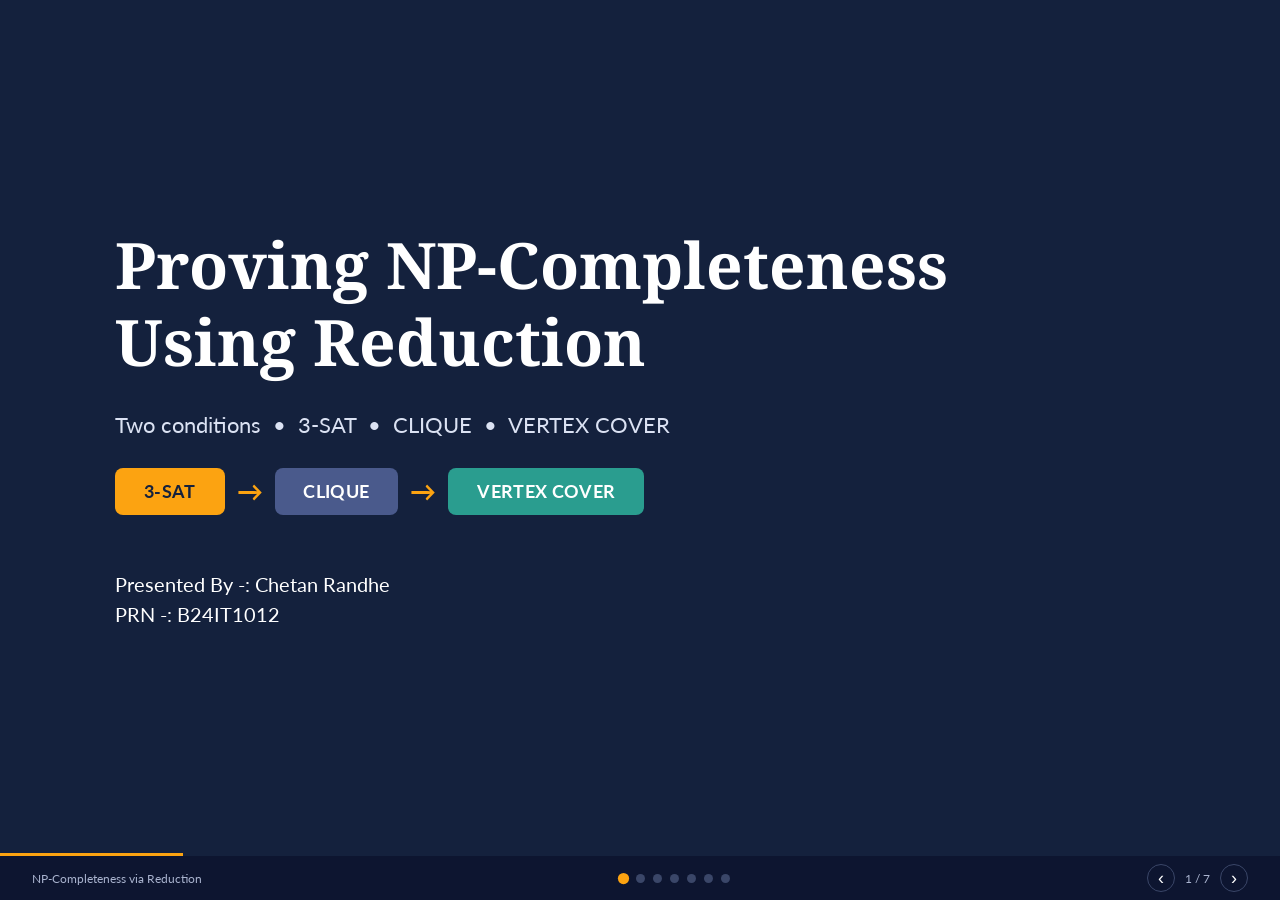
==== files (2)/index.html @ 15c0400c "msg" ====
<!DOCTYPE html>
<html lang="en">
<head>
  <meta charset="UTF-8">
  <meta name="viewport" content="width=device-width, initial-scale=1">
  <title>Proving NP-Completeness Using Reduction</title>
  <link rel="preconnect" href="https://fonts.googleapis.com">
  <link rel="preconnect" href="https://fonts.gstatic.com" crossorigin>
  <link href="https://fonts.googleapis.com/css2?family=Lato:wght@400;700&family=Noto+Serif:wght@700&display=swap" rel="stylesheet">
  <link rel="stylesheet" href="style.css">
</head>
<body>

<div id="deck">

  <!-- 1. Title -->
  <section class="slide dark title-slide active" data-title="Title">
    <h1 class="reveal">Proving NP-Completeness Using Reduction</h1>
    <p class="subtitle reveal">Two conditions &nbsp;•&nbsp; 3-SAT &nbsp;•&nbsp; CLIQUE &nbsp;•&nbsp; VERTEX COVER</p>
    <div class="chain reveal">
      <span class="node n-orange">3-SAT</span><span class="arrow">→</span>
      <span class="node n-slate">CLIQUE</span><span class="arrow">→</span>
      <span class="node n-teal">VERTEX COVER</span>
    </div>
    <p class="presenter reveal">Presented By -: Chetan Randhe<br>PRN -: B24IT1012</p>
  </section>

  <!-- 2. Basics -->
  <section class="slide" data-title="P, NP, NPC">
    <h2 class="reveal">The Basics: P, NP and NP-Complete</h2>
    <div class="cards three">
      <article class="card reveal">
        <span class="badge">P</span>
        <h3>P</h3>
        <p>Problems we can solve quickly (in polynomial time).</p>
        <em>Example: sorting a list</em>
      </article>
      <article class="card reveal">
        <span class="badge">NP</span>
        <h3>NP</h3>
        <p>Problems where a given answer can be checked quickly.</p>
        <em>Example: Sudoku, 3-SAT</em>
      </article>
      <article class="card card-dark reveal">
        <span class="badge badge-orange">NPC</span>
        <h3>NP-Complete</h3>
        <p>The hardest problems in NP. Solve one quickly and you can solve all of NP quickly.</p>
        <em class="orange">Example: CLIQUE</em>
      </article>
    </div>
    <div class="banner reveal"><strong>Every problem in P is also in NP.</strong> Whether P = NP is still an open question.</div>
  </section>

  <!-- 3. Two conditions -->
  <section class="slide" data-title="Two Conditions">
    <h2 class="reveal">Two Conditions for NP-Completeness</h2>
    <div class="equation reveal">
      <span class="pill p-navy">In NP</span><span class="op">+</span>
      <span class="pill p-navy">NP-Hard</span><span class="op">=</span>
      <span class="pill p-orange">NP-Complete</span>
    </div>
    <div class="cards two">
      <article class="card reveal">
        <div class="card-head"><span class="num">1</span><h3>Condition 1: It is in NP</h3></div>
        <p>A proposed answer (a certificate) can be checked in polynomial time.</p>
        <em>CLIQUE: check that the chosen vertices are all connected to each other.</em>
      </article>
      <article class="card reveal">
        <div class="card-head"><span class="num">2</span><h3>Condition 2: It is NP-Hard</h3></div>
        <p>Every problem in NP can be reduced to it in polynomial time.</p>
        <em>In practice: reduce one known NP-complete problem to it.</em>
      </article>
    </div>
  </section>

  <!-- 4. How to prove -->
  <section class="slide" data-title="How to Prove It">
    <h2 class="reveal">How to Prove It Using Reduction</h2>
    <div class="cards four">
      <article class="card reveal"><span class="num dark-num">1</span><h3>Show B is in NP</h3><p>Show a solution can be verified in polynomial time.</p></article>
      <article class="card reveal"><span class="num dark-num">2</span><h3>Pick a known problem A</h3><p>Choose a problem A already known to be NP-complete.</p></article>
      <article class="card reveal"><span class="num dark-num">3</span><h3>Build the reduction</h3><p>Convert any instance of A into an instance of B, in polynomial time.</p></article>
      <article class="card reveal"><span class="num dark-num">4</span><h3>Prove YES = YES</h3><p>A says YES exactly when B says YES.</p></article>
    </div>
    <div class="banner dark-banner reveal"><strong class="orange">Why it works:</strong> if B were easy, A would be easy too. But A is hard, so B must be hard.</div>
  </section>

  <!-- 5. 3-SAT -> CLIQUE -->
  <section class="slide" data-title="3-SAT → CLIQUE">
    <h2 class="reveal">Example 1: 3-SAT → CLIQUE</h2>
    <div class="split">
      <ol class="steps">
        <li class="reveal"><span class="num">1</span><p><strong>Make vertices.</strong> Every literal in every clause becomes a vertex.</p></li>
        <li class="reveal"><span class="num">2</span><p><strong>Add edges.</strong> Join two vertices if they are in different clauses and are not opposites (x and ¬x).</p></li>
        <li class="reveal"><span class="num">3</span><p><strong>Result.</strong> The formula is satisfiable exactly when the graph has a clique of size k (k = number of clauses).</p></li>
      </ol>
      <div class="panel reveal">
        <p class="formula">(x ∨ y ∨ z) ∧ (¬x ∨ y ∨ ¬z), so k = 2</p>
        <svg viewBox="0 0 360 290" class="graph" role="img" aria-label="Graph for the 3-SAT to CLIQUE reduction">
          <text x="80"  y="18" class="lbl">Clause 1</text>
          <text x="280" y="18" class="lbl">Clause 2</text>
          <!-- edges: different clauses, not opposites -->
          <g class="edges">
            <line class="edge" x1="80" y1="55"  x2="280" y2="145"/> <!-- x - y -->
            <line class="edge" x1="80" y1="55"  x2="280" y2="235"/> <!-- x - ¬z -->
            <line class="edge" x1="80" y1="145" x2="280" y2="55"/>  <!-- y - ¬x -->
            <line class="edge" x1="80" y1="145" x2="280" y2="235"/> <!-- y - ¬z -->
            <line class="edge" x1="80" y1="235" x2="280" y2="55"/>  <!-- z - ¬x -->
            <line class="edge" x1="80" y1="235" x2="280" y2="145"/> <!-- z - y -->
            <line class="edge hl" x1="80" y1="145" x2="280" y2="145"/> <!-- y - y -->
          </g>
          <g class="verts">
            <circle cx="80"  cy="55"  r="17" class="v"/><text x="80"  y="60"  class="vt">x</text>
            <circle cx="80"  cy="145" r="17" class="v vy"/><text x="80"  y="150" class="vt">y</text>
            <circle cx="80"  cy="235" r="17" class="v"/><text x="80"  y="240" class="vt">z</text>
            <circle cx="280" cy="55"  r="17" class="v"/><text x="280" y="60"  class="vt">¬x</text>
            <circle cx="280" cy="145" r="17" class="v vy"/><text x="280" y="150" class="vt">y</text>
            <circle cx="280" cy="235" r="17" class="v"/><text x="280" y="240" class="vt">¬z</text>
          </g>
        </svg>
        <p class="caption">The y–y edge is a 2-clique: set y = TRUE and both clauses are satisfied.</p>
      </div>
    </div>
  </section>

  <!-- 6. CLIQUE -> VERTEX COVER -->
  <section class="slide" data-title="CLIQUE → VERTEX COVER">
    <h2 class="reveal">Example 2: CLIQUE → VERTEX COVER</h2>
    <div class="split">
      <div class="left-col">
        <ol class="steps">
          <li class="reveal"><span class="num">1</span><p><strong>Start.</strong> Graph G with n vertices; we look for a clique of size k.</p></li>
          <li class="reveal"><span class="num">2</span><p><strong>Build G′.</strong> The complement: join two vertices exactly when G did not.</p></li>
          <li class="reveal"><span class="num">3</span><p><strong>Result.</strong> G has a k-clique exactly when G′ has a vertex cover of size n − k.</p></li>
        </ol>
        <div class="banner dark-banner reveal"><strong class="orange">Why:</strong> G′ has no edge inside the clique, so the other n − k vertices touch every edge.</div>
      </div>
      <div class="graphs reveal">
        <div class="panel">
          <h4>Graph G</h4>
          <svg viewBox="0 0 200 200" class="graph small" role="img" aria-label="Graph G">
            <g class="edges">
              <line class="edge hl" x1="50"  y1="50"  x2="150" y2="50"/>
              <line class="edge hl" x1="50"  y1="50"  x2="50"  y2="150"/>
              <line class="edge hl" x1="150" y1="50"  x2="50"  y2="150"/>
            </g>
            <circle cx="50"  cy="50"  r="16" class="v vy"/><text x="50"  y="55"  class="vt">A</text>
            <circle cx="150" cy="50"  r="16" class="v vy"/><text x="150" y="55"  class="vt">B</text>
            <circle cx="50"  cy="150" r="16" class="v vy"/><text x="50"  y="155" class="vt">C</text>
            <circle cx="150" cy="150" r="16" class="v"/><text x="150" y="155" class="vt">D</text>
          </svg>
          <p class="caption">Clique {A, B, C}<br>k = 3</p>
        </div>
        <div class="panel">
          <h4>Complement G′</h4>
          <svg viewBox="0 0 200 200" class="graph small" role="img" aria-label="Complement graph G prime">
            <g class="edges">
              <line class="edge" x1="150" y1="150" x2="50"  y2="50"/>
              <line class="edge" x1="150" y1="150" x2="150" y2="50"/>
              <line class="edge" x1="150" y1="150" x2="50"  y2="150"/>
            </g>
            <circle cx="50"  cy="50"  r="16" class="v"/><text x="50"  y="55"  class="vt">A</text>
            <circle cx="150" cy="50"  r="16" class="v"/><text x="150" y="55"  class="vt">B</text>
            <circle cx="50"  cy="150" r="16" class="v"/><text x="50"  y="155" class="vt">C</text>
            <circle cx="150" cy="150" r="16" class="v vy"/><text x="150" y="155" class="vt">D</text>
          </svg>
          <p class="caption">Vertex cover {D}<br>n − k = 4 − 3 = 1</p>
        </div>
      </div>
    </div>
  </section>

  <!-- 7. Takeaways -->
  <section class="slide dark" data-title="Key Takeaways">
    <h2 class="reveal">Key Takeaways</h2>
    <div class="chain big reveal">
      <span class="node n-gray">SAT</span><span class="arrow">→</span>
      <span class="node n-orange">3-SAT</span><span class="arrow">→</span>
      <span class="node n-slate">CLIQUE</span><span class="arrow">→</span>
      <span class="node n-teal">VERTEX COVER</span>
    </div>
    <p class="muted reveal">Each arrow means “reduces in polynomial time to”. SAT was the first NP-complete problem (Cook–Levin).</p>
    <div class="cards three">
      <article class="card card-navy reveal"><div class="card-head"><span class="num">1</span><h3>Check Condition 1</h3></div><p>Show a given solution can be verified quickly (it is in NP).</p></article>
      <article class="card card-navy reveal"><div class="card-head"><span class="num">2</span><h3>Reduce from a known problem</h3></div><p>Start from a known NP-complete problem such as 3-SAT.</p></article>
      <article class="card card-navy reveal"><div class="card-head"><span class="num">3</span><h3>Keep the answers matching</h3></div><p>The conversion must be fast, and YES must map to YES, NO to NO.</p></article>
    </div>
  </section>

</div>

<footer id="hud">
  <span class="foot-title">NP-Completeness via Reduction</span>
  <div id="dots"></div>
  <div class="controls">
    <button id="prev" aria-label="Previous slide">‹</button>
    <span id="counter">1 / 7</span>
    <button id="next" aria-label="Next slide">›</button>
  </div>
</footer>
<div id="progress"><i></i></div>

<script src="script.js"></script>
</body>
</html>
---- files (2)/style.css ----
:root{
  --navy:#14213D; --ink:#1B1F2E; --orange:#FCA311; --slate:#4A5A8C;
  --teal:#2A9D8F; --gray:#6C757D; --paper:#FFFFFF; --mist:#EEF1F7; --line:#D9DEEA;
  --serif:'Noto Serif', Cambria, Georgia, serif;
  --sans:'Lato', Calibri, Arial, sans-serif;
}
*{box-sizing:border-box;margin:0;padding:0}
html,body{height:100%;overflow:hidden;background:#0d1530;font-family:var(--sans);color:var(--ink)}

/* ---------- Deck ---------- */
#deck{position:fixed;inset:0 0 44px 0}
.slide{
  position:absolute;inset:0;padding:clamp(20px,4.5vh,56px) clamp(20px,6vw,96px);
  display:flex;flex-direction:column;justify-content:center;gap:clamp(14px,3vh,30px);
  background:var(--paper);overflow-y:auto;
  opacity:0;visibility:hidden;transform:translateX(24px);
  transition:opacity .45s ease, transform .45s ease, visibility 0s .45s;
}
.slide.active{opacity:1;visibility:visible;transform:none;transition:opacity .45s ease, transform .45s ease}
.slide.past{transform:translateX(-24px)}
.slide.dark{background:var(--navy);color:#fff}

h1,h2,h3,h4{font-family:var(--serif);color:var(--navy);line-height:1.2}
.dark h1,.dark h2,.dark h3{color:#fff}
h2{font-size:clamp(24px,4vw,40px)}
h3{font-size:clamp(15px,1.7vw,20px);font-family:var(--sans);font-weight:700}
p{font-size:clamp(13px,1.5vw,18px);line-height:1.5}
em{font-size:clamp(12px,1.3vw,16px);color:var(--gray)}
.orange{color:var(--orange)!important}
.muted{color:#aab4cf;font-size:clamp(12px,1.3vw,16px)}

/* ---------- Title slide ---------- */
.title-slide{justify-content:center;padding-left:clamp(24px,9vw,140px)}
.title-slide h1{font-size:clamp(30px,5.4vw,64px);color:#fff;max-width:14em}
.subtitle{color:#dbe2f3;font-size:clamp(14px,1.8vw,22px)}
.presenter{margin-top:clamp(8px,3vh,36px);font-size:clamp(14px,1.6vw,20px);color:#fff}

/* ---------- Chain (flow chart) ---------- */
.chain{display:flex;align-items:center;flex-wrap:wrap;gap:12px}
.node{
  padding:.7em 1.6em;border-radius:8px;font-weight:700;color:#fff;
  font-size:clamp(13px,1.5vw,18px);letter-spacing:.02em;
  animation:nodeGlow 6s ease-in-out infinite;
}
.n-orange{background:var(--orange);color:var(--navy)}
.n-slate{background:var(--slate)}
.n-teal{background:var(--teal)}
.n-gray{background:#8d97a8;color:var(--navy)}
.chain .node:nth-of-type(2){animation-delay:2s}
.chain .node:nth-of-type(3){animation-delay:4s}
.chain .node:nth-of-type(4){animation-delay:6s}
.arrow{color:var(--orange);font-size:1.6em;font-weight:700;display:inline-block;animation:arrowNudge 2.4s ease-in-out infinite}
.chain.big .node{padding:.8em 2em}
@keyframes nodeGlow{0%,70%,100%{box-shadow:0 0 0 0 rgba(252,163,17,0)}85%{box-shadow:0 0 0 6px rgba(252,163,17,.28)}}
@keyframes arrowNudge{0%,100%{transform:translateX(0)}50%{transform:translateX(5px)}}

/* ---------- Cards ---------- */
.cards{display:grid;gap:clamp(12px,1.8vw,24px)}
.cards.three{grid-template-columns:repeat(3,1fr)}
.cards.two{grid-template-columns:repeat(2,1fr)}
.cards.four{grid-template-columns:repeat(4,1fr)}
.card{
  background:var(--mist);border-radius:12px;padding:clamp(14px,2vw,26px);
  display:flex;flex-direction:column;gap:10px;box-shadow:0 2px 6px rgba(20,33,61,.08);
}
.card-dark{background:var(--navy);color:#fff}
.card-dark h3{color:#fff}.card-dark em{color:var(--orange)}
.card-navy{background:#1F3159;color:#fff}
.card-navy h3{color:#fff}
.card-head{display:flex;align-items:center;gap:12px}
.badge,.num{
  flex:none;display:inline-grid;place-items:center;border-radius:50%;
  background:var(--navy);color:#fff;font-weight:700;
  width:clamp(34px,3.4vw,44px);height:clamp(34px,3.4vw,44px);font-size:clamp(12px,1.3vw,16px)
}
.badge-orange,.num{background:var(--orange);color:var(--navy)}
.dark-num{background:var(--navy);color:#fff}
.banner{
  background:var(--mist);border-radius:10px;padding:clamp(12px,1.8vw,20px) clamp(14px,2vw,26px);
  font-size:clamp(13px,1.5vw,18px);line-height:1.5
}
.dark-banner{background:var(--navy);color:#fff}

/* ---------- Equation ---------- */
.equation{display:flex;align-items:center;justify-content:center;flex-wrap:wrap;gap:clamp(8px,1.6vw,20px)}
.pill{padding:.7em 2em;border-radius:8px;font-weight:700;font-size:clamp(14px,1.8vw,22px)}
.p-navy{background:var(--navy);color:#fff}
.p-orange{background:var(--orange);color:var(--navy)}
.op{color:var(--orange);font-size:clamp(22px,3vw,36px);font-weight:700}

/* ---------- Split layout / steps ---------- */
.split{display:grid;grid-template-columns:1fr 1.05fr;gap:clamp(16px,3vw,44px);align-items:center}
.left-col{display:flex;flex-direction:column;gap:clamp(12px,2.4vh,22px)}
.steps{list-style:none;display:flex;flex-direction:column;gap:clamp(14px,3vh,28px)}
.steps li{display:flex;gap:14px;align-items:flex-start}
.steps p strong{color:var(--navy)}

/* ---------- Panels & graphs ---------- */
.panel{background:var(--mist);border-radius:12px;padding:clamp(12px,1.6vw,20px);text-align:center;box-shadow:0 2px 6px rgba(20,33,61,.08)}
.panel h4{font-size:clamp(14px,1.6vw,19px);margin-bottom:6px}
.formula{font-weight:700;color:var(--navy);margin-bottom:6px;font-size:clamp(12px,1.35vw,16px)}
.caption{font-size:clamp(11px,1.2vw,14px);color:var(--ink);margin-top:6px}
.graphs{display:grid;grid-template-columns:1fr 1fr;gap:clamp(10px,1.6vw,20px)}
.graph{width:100%;height:auto;max-height:42vh}
.graph.small{max-height:30vh}
.lbl{fill:var(--gray);font-size:13px;text-anchor:middle;font-family:var(--sans)}
.vt{fill:#fff;font-size:15px;font-weight:700;text-anchor:middle;font-family:var(--sans)}
.v{fill:var(--navy)}
.v.vy{fill:var(--orange)}
.vy + .vt{fill:var(--navy)}
.edge{stroke:#9aa5bd;stroke-width:1.6;fill:none}
.edge.hl{stroke:var(--orange);stroke-width:3.2}

/* Graph animation: edges draw once when a slide becomes active, then the key edge softly pulses */
.edge{stroke-dasharray:var(--len,400);stroke-dashoffset:var(--len,400)}
.slide.active .edge{animation:drawEdge .9s ease forwards;animation-delay:calc(.35s + var(--i,0) * .1s)}
.slide.active .edge.hl{animation:drawEdge .9s ease forwards, pulseEdge 3s ease-in-out 1.8s infinite;animation-delay:calc(.35s + var(--i,0) * .1s), 1.8s}
@keyframes drawEdge{to{stroke-dashoffset:0}}
@keyframes pulseEdge{0%,100%{opacity:1}50%{opacity:.55}}
.v{transform-box:fill-box;transform-origin:center}
.slide.active .v.vy{animation:vtxPulse 3s ease-in-out 1.8s infinite}
@keyframes vtxPulse{0%,100%{transform:scale(1)}50%{transform:scale(1.1)}}

/* ---------- Reveal animation ---------- */
.reveal{opacity:0;transform:translateY(12px)}
.slide.active .reveal{animation:rise .55s ease forwards;animation-delay:calc(.12s + var(--r,0) * .1s)}
@keyframes rise{to{opacity:1;transform:none}}

/* ---------- HUD ---------- */
#hud{
  position:fixed;left:0;right:0;bottom:0;height:44px;display:flex;align-items:center;justify-content:space-between;
  padding:0 clamp(12px,3vw,32px);background:#0d1530;color:#aab4cf;font-size:12px;z-index:10
}
#dots{display:flex;gap:8px}
#dots button{width:9px;height:9px;border-radius:50%;border:0;background:#3a4668;cursor:pointer;padding:0;transition:background .2s,transform .2s}
#dots button.on{background:var(--orange);transform:scale(1.25)}
.controls{display:flex;align-items:center;gap:10px}
.controls button{
  width:28px;height:28px;border-radius:50%;border:1px solid #3a4668;background:transparent;color:#fff;
  font-size:18px;line-height:1;cursor:pointer;transition:background .2s
}
.controls button:hover{background:#26335a}
#progress{position:fixed;left:0;right:0;bottom:44px;height:3px;background:transparent;z-index:11}
#progress i{display:block;height:100%;width:0;background:var(--orange);transition:width .4s ease}

/* ---------- Responsive ---------- */
@media (max-width:860px){
  .cards.three,.cards.two,.split{grid-template-columns:1fr}
  .cards.four{grid-template-columns:1fr 1fr}
  .foot-title{display:none}
  #hud{justify-content:space-between}
}
@media (max-width:520px){
  .cards.four,.graphs{grid-template-columns:1fr}
}

/* ---------- Reduced motion ---------- */
@media (prefers-reduced-motion:reduce){
  *,*::before,*::after{animation:none!important;transition:none!important}
  .reveal{opacity:1;transform:none}
  .edge{stroke-dashoffset:0}
}
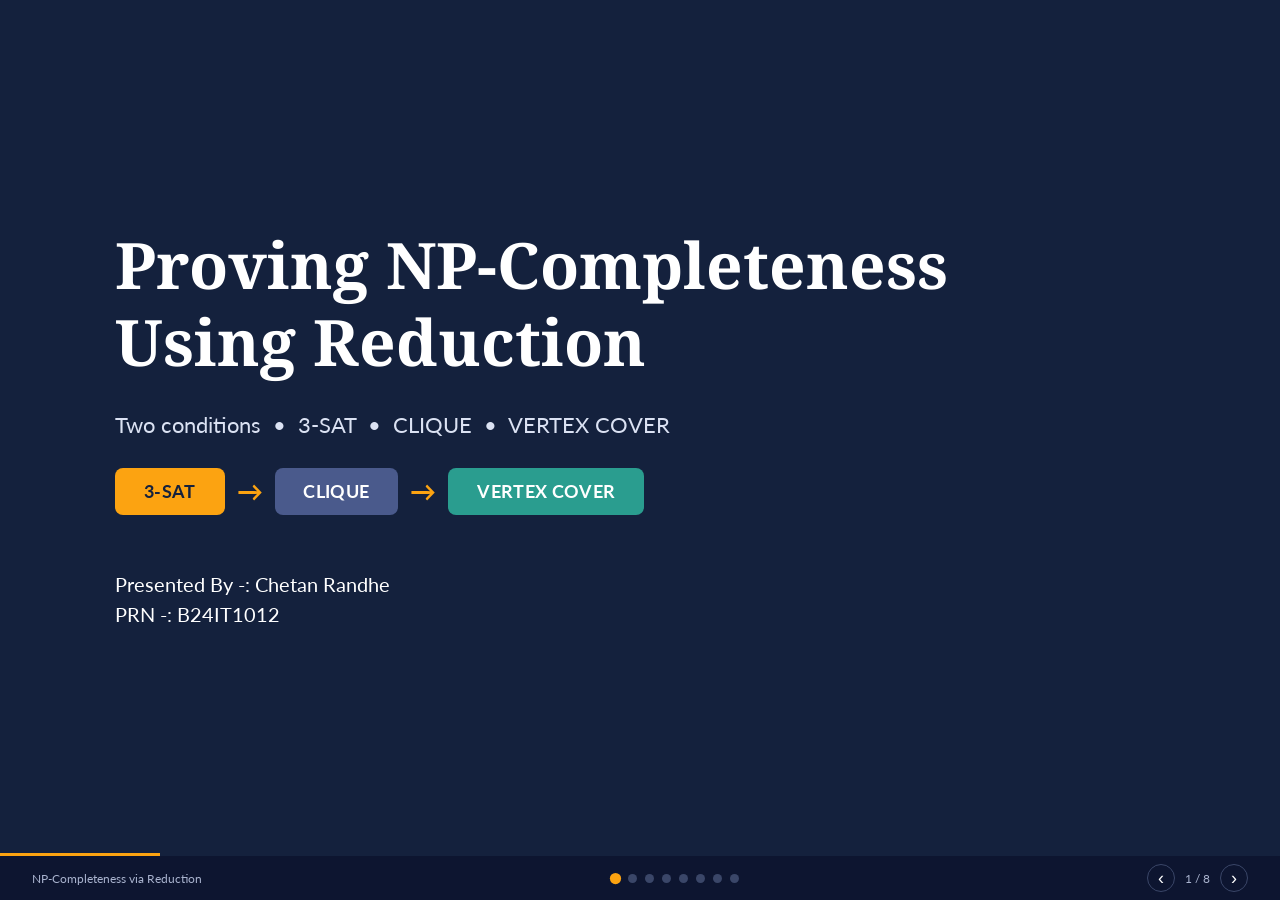
==== commit a81ae1d9: "msg" ====
--- a/files (2)/index.html
+++ b/files (2)/index.html
@@ -187,6 +187,54 @@
     </div>
   </section>
 
+  <!-- 8. Thank You -->
+  <section class="slide dark thank-you-slide" data-title="Thank You">
+    <div class="thank-you-container">
+      <div class="thank-you-header">
+        <span class="badge badge-orange reveal">Questions &amp; Discussion</span>
+        <h1 class="reveal">Thank You!</h1>
+        <p class="subtitle reveal">Any questions on NP-Completeness, Reductions, or Complexity Classes?</p>
+      </div>
+
+      <div class="cards two thank-you-cards">
+        <article class="card card-navy reveal">
+          <div class="card-head">
+            <span class="num">✓</span>
+            <h3>Summary of Reductions</h3>
+          </div>
+          <p>We demonstrated polynomial-time reductions establishing hardness across problems:</p>
+          <div class="chain reveal thank-you-chain">
+            <span class="node n-orange">3-SAT</span><span class="arrow">→</span>
+            <span class="node n-slate">CLIQUE</span><span class="arrow">→</span>
+            <span class="node n-teal">VERTEX COVER</span>
+          </div>
+          <p class="caption muted" style="margin-top:4px;">Cook–Levin proved SAT is NP-Complete; subsequent reductions propagate NP-Completeness.</p>
+        </article>
+
+        <article class="card card-navy reveal">
+          <div class="card-head">
+            <span class="num dark-num">👤</span>
+            <h3>Presenter Details</h3>
+          </div>
+          <div class="presenter-info">
+            <p><strong>Chetan Randhe</strong></p>
+            <p class="muted">PRN: <span class="highlight-text">B24IT1012</span></p>
+            <p class="muted">Topic: <span class="highlight-text">Theory of Computation</span></p>
+          </div>
+          <div class="action-row">
+            <button id="restart-btn" class="btn-restart" title="Go back to the first slide">
+              <span>↺</span> Replay Presentation
+            </button>
+          </div>
+        </article>
+      </div>
+
+      <div class="banner dark-banner thank-you-banner reveal">
+        <strong class="orange">★ The Million-Dollar Question:</strong> Does <strong>P = NP</strong>? Unresolved since 1971 — proving or disproving it earns the Clay Mathematics Millennium Prize.
+      </div>
+    </div>
+  </section>
+
 </div>
 
 <footer id="hud">
@@ -194,7 +242,7 @@
   <div id="dots"></div>
   <div class="controls">
     <button id="prev" aria-label="Previous slide">‹</button>
-    <span id="counter">1 / 7</span>
+    <span id="counter">1 / 8</span>
     <button id="next" aria-label="Next slide">›</button>
   </div>
 </footer>
--- a/files (2)/style.css
+++ b/files (2)/style.css
@@ -143,6 +143,91 @@
 #progress{position:fixed;left:0;right:0;bottom:44px;height:3px;background:transparent;z-index:11}
 #progress i{display:block;height:100%;width:0;background:var(--orange);transition:width .4s ease}
 
+/* ---------- Thank You slide ---------- */
+.thank-you-slide {
+  justify-content: center;
+}
+.thank-you-container {
+  display: flex;
+  flex-direction: column;
+  gap: clamp(14px, 2.5vh, 26px);
+  max-width: 1040px;
+  width: 100%;
+  margin: 0 auto;
+}
+.thank-you-header {
+  display: flex;
+  flex-direction: column;
+  gap: 8px;
+}
+.thank-you-header .badge {
+  width: auto;
+  height: auto;
+  border-radius: 999px;
+  padding: 6px 16px;
+  font-size: clamp(11px, 1.1vw, 13px);
+  letter-spacing: .06em;
+  text-transform: uppercase;
+  font-family: var(--sans);
+  align-self: flex-start;
+}
+.thank-you-header h1 {
+  font-size: clamp(34px, 5.5vw, 64px);
+  color: #fff;
+  line-height: 1.1;
+}
+.thank-you-chain {
+  margin: 6px 0;
+}
+.thank-you-chain .node {
+  padding: .45em 1.2em;
+  font-size: clamp(12px, 1.2vw, 15px);
+}
+.thank-you-chain .arrow {
+  font-size: 1.2em;
+}
+.presenter-info {
+  display: flex;
+  flex-direction: column;
+  gap: 6px;
+  margin-top: 4px;
+}
+.highlight-text {
+  color: #fff;
+  font-weight: 700;
+}
+.action-row {
+  margin-top: auto;
+  padding-top: 10px;
+}
+.btn-restart {
+  background: var(--orange);
+  color: var(--navy);
+  border: none;
+  border-radius: 8px;
+  padding: 10px 22px;
+  font-size: clamp(13px, 1.3vw, 15px);
+  font-weight: 700;
+  font-family: var(--sans);
+  cursor: pointer;
+  display: inline-flex;
+  align-items: center;
+  gap: 8px;
+  transition: transform .2s ease, background .2s ease, box-shadow .2s ease;
+}
+.btn-restart:hover {
+  background: #ffb833;
+  transform: translateY(-2px);
+  box-shadow: 0 4px 14px rgba(252, 163, 17, .38);
+}
+.btn-restart:active {
+  transform: translateY(0);
+}
+.thank-you-banner {
+  border: 1px solid rgba(252, 163, 17, .3);
+  background: #172442;
+}
+
 /* ---------- Responsive ---------- */
 @media (max-width:860px){
   .cards.three,.cards.two,.split{grid-template-columns:1fr}
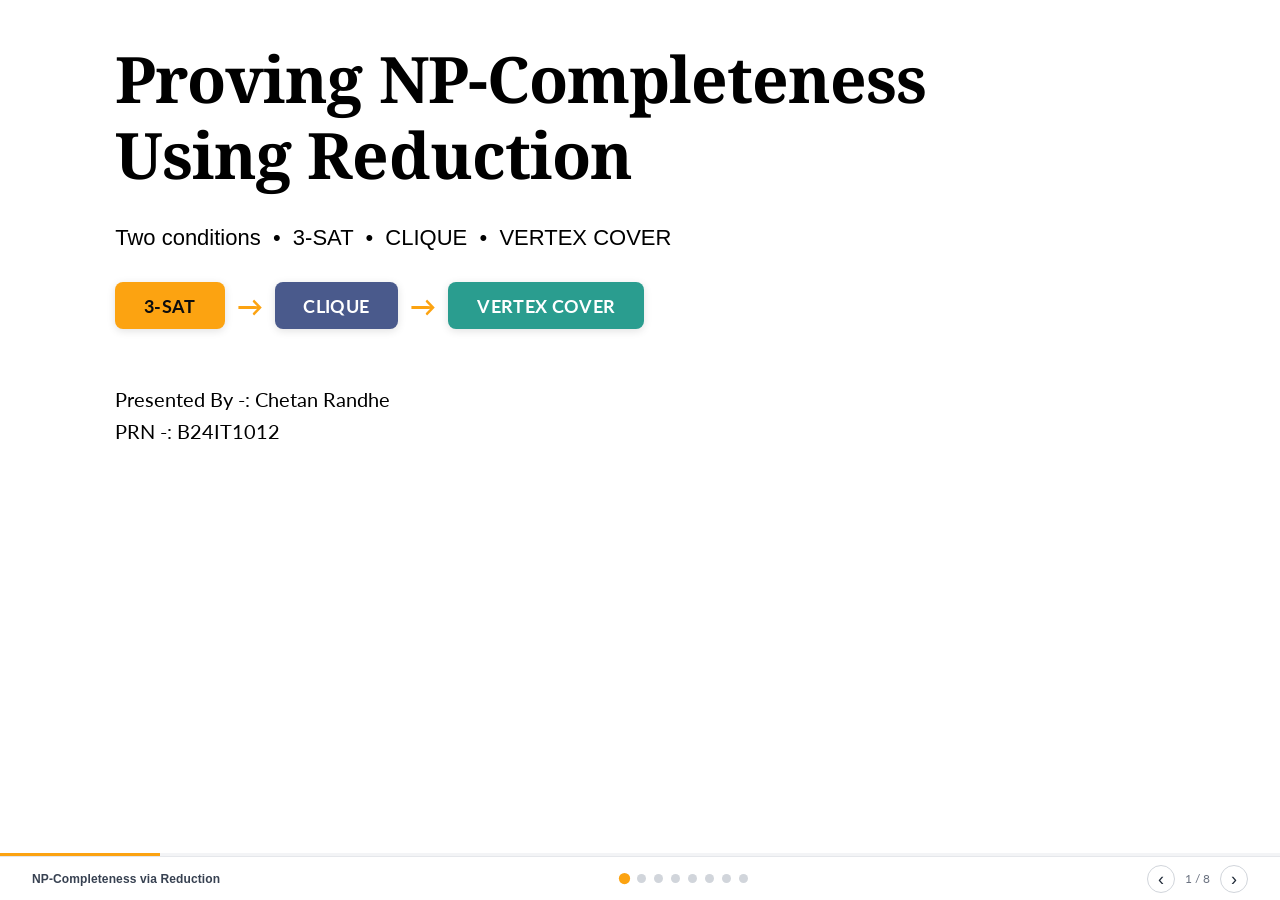
==== commit 98fbf104: "msg" ====
--- a/files (2)/index.html
+++ b/files (2)/index.html
@@ -14,7 +14,7 @@
 <div id="deck">
 
   <!-- 1. Title -->
-  <section class="slide dark title-slide active" data-title="Title">
+  <section class="slide title-slide active" data-title="Title">
     <h1 class="reveal">Proving NP-Completeness Using Reduction</h1>
     <p class="subtitle reveal">Two conditions &nbsp;•&nbsp; 3-SAT &nbsp;•&nbsp; CLIQUE &nbsp;•&nbsp; VERTEX COVER</p>
     <div class="chain reveal">
@@ -171,7 +171,7 @@
   </section>
 
   <!-- 7. Takeaways -->
-  <section class="slide dark" data-title="Key Takeaways">
+  <section class="slide" data-title="Key Takeaways">
     <h2 class="reveal">Key Takeaways</h2>
     <div class="chain big reveal">
       <span class="node n-gray">SAT</span><span class="arrow">→</span>
@@ -181,58 +181,15 @@
     </div>
     <p class="muted reveal">Each arrow means “reduces in polynomial time to”. SAT was the first NP-complete problem (Cook–Levin).</p>
     <div class="cards three">
-      <article class="card card-navy reveal"><div class="card-head"><span class="num">1</span><h3>Check Condition 1</h3></div><p>Show a given solution can be verified quickly (it is in NP).</p></article>
-      <article class="card card-navy reveal"><div class="card-head"><span class="num">2</span><h3>Reduce from a known problem</h3></div><p>Start from a known NP-complete problem such as 3-SAT.</p></article>
-      <article class="card card-navy reveal"><div class="card-head"><span class="num">3</span><h3>Keep the answers matching</h3></div><p>The conversion must be fast, and YES must map to YES, NO to NO.</p></article>
+      <article class="card reveal"><div class="card-head"><span class="num dark-num">1</span><h3>Check Condition 1</h3></div><p>Show a given solution can be verified quickly (it is in NP).</p></article>
+      <article class="card reveal"><div class="card-head"><span class="num dark-num">2</span><h3>Reduce from a known problem</h3></div><p>Start from a known NP-complete problem such as 3-SAT.</p></article>
+      <article class="card reveal"><div class="card-head"><span class="num dark-num">3</span><h3>Keep the answers matching</h3></div><p>The conversion must be fast, and YES must map to YES, NO to NO.</p></article>
     </div>
   </section>
 
   <!-- 8. Thank You -->
-  <section class="slide dark thank-you-slide" data-title="Thank You">
-    <div class="thank-you-container">
-      <div class="thank-you-header">
-        <span class="badge badge-orange reveal">Questions &amp; Discussion</span>
-        <h1 class="reveal">Thank You!</h1>
-        <p class="subtitle reveal">Any questions on NP-Completeness, Reductions, or Complexity Classes?</p>
-      </div>
-
-      <div class="cards two thank-you-cards">
-        <article class="card card-navy reveal">
-          <div class="card-head">
-            <span class="num">✓</span>
-            <h3>Summary of Reductions</h3>
-          </div>
-          <p>We demonstrated polynomial-time reductions establishing hardness across problems:</p>
-          <div class="chain reveal thank-you-chain">
-            <span class="node n-orange">3-SAT</span><span class="arrow">→</span>
-            <span class="node n-slate">CLIQUE</span><span class="arrow">→</span>
-            <span class="node n-teal">VERTEX COVER</span>
-          </div>
-          <p class="caption muted" style="margin-top:4px;">Cook–Levin proved SAT is NP-Complete; subsequent reductions propagate NP-Completeness.</p>
-        </article>
-
-        <article class="card card-navy reveal">
-          <div class="card-head">
-            <span class="num dark-num">👤</span>
-            <h3>Presenter Details</h3>
-          </div>
-          <div class="presenter-info">
-            <p><strong>Chetan Randhe</strong></p>
-            <p class="muted">PRN: <span class="highlight-text">B24IT1012</span></p>
-            <p class="muted">Topic: <span class="highlight-text">Theory of Computation</span></p>
-          </div>
-          <div class="action-row">
-            <button id="restart-btn" class="btn-restart" title="Go back to the first slide">
-              <span>↺</span> Replay Presentation
-            </button>
-          </div>
-        </article>
-      </div>
-
-      <div class="banner dark-banner thank-you-banner reveal">
-        <strong class="orange">★ The Million-Dollar Question:</strong> Does <strong>P = NP</strong>? Unresolved since 1971 — proving or disproving it earns the Clay Mathematics Millennium Prize.
-      </div>
-    </div>
+  <section class="slide thank-you-slide" data-title="Thank You">
+    <h1 class="reveal thank-you-title">Thank You</h1>
   </section>
 
 </div>
--- a/files (2)/style.css
+++ b/files (2)/style.css
@@ -1,247 +1,514 @@
 :root{
-  --navy:#14213D; --ink:#1B1F2E; --orange:#FCA311; --slate:#4A5A8C;
-  --teal:#2A9D8F; --gray:#6C757D; --paper:#FFFFFF; --mist:#EEF1F7; --line:#D9DEEA;
-  --serif:'Noto Serif', Cambria, Georgia, serif;
-  --sans:'Lato', Calibri, Arial, sans-serif;
-}
-*{box-sizing:border-box;margin:0;padding:0}
-html,body{height:100%;overflow:hidden;background:#0d1530;font-family:var(--sans);color:var(--ink)}
+  /* Black & White Core Palette - Majority White */
+  --black: #0c0d0e;
+  --black-slide: #101114;
+  --black-card: #18191d;
+  --border-dark: #27282e;
+  --border-light: #e5e7eb;
+  
+  --ink: #111827;
+  --ink-secondary: #4b5563;
+  --gray: #6b7280;
+  --paper: #ffffff;
+  --mist: #f8f9fa;
+  --line: #e5e7eb;
+  
+  /* Semantic Colors Preserved Where Needed */
+  --orange: #FCA311;
+  --slate: #4A5A8C;
+  --teal: #2A9D8F;
+  --gray-node: #64748b;
+  
+  /* Typography */
+  --serif: 'Noto Serif', Cambria, Georgia, serif;
+  --sans: 'Lato', Calibri, Arial, sans-serif;
+}
+
+* { box-sizing: border-box; margin: 0; padding: 0; }
+html, body {
+  height: 100%;
+  overflow: hidden;
+  background: var(--paper);
+  font-family: var(--sans);
+  color: var(--ink);
+  -webkit-font-smoothing: antialiased;
+}
 
 /* ---------- Deck ---------- */
-#deck{position:fixed;inset:0 0 44px 0}
-.slide{
-  position:absolute;inset:0;padding:clamp(20px,4.5vh,56px) clamp(20px,6vw,96px);
-  display:flex;flex-direction:column;justify-content:center;gap:clamp(14px,3vh,30px);
-  background:var(--paper);overflow-y:auto;
-  opacity:0;visibility:hidden;transform:translateX(24px);
-  transition:opacity .45s ease, transform .45s ease, visibility 0s .45s;
-}
-.slide.active{opacity:1;visibility:visible;transform:none;transition:opacity .45s ease, transform .45s ease}
-.slide.past{transform:translateX(-24px)}
-.slide.dark{background:var(--navy);color:#fff}
-
-h1,h2,h3,h4{font-family:var(--serif);color:var(--navy);line-height:1.2}
-.dark h1,.dark h2,.dark h3{color:#fff}
-h2{font-size:clamp(24px,4vw,40px)}
-h3{font-size:clamp(15px,1.7vw,20px);font-family:var(--sans);font-weight:700}
-p{font-size:clamp(13px,1.5vw,18px);line-height:1.5}
-em{font-size:clamp(12px,1.3vw,16px);color:var(--gray)}
-.orange{color:var(--orange)!important}
-.muted{color:#aab4cf;font-size:clamp(12px,1.3vw,16px)}
+#deck { position: fixed; inset: 0 0 44px 0; }
+.slide {
+  position: absolute;
+  inset: 0;
+  padding: clamp(20px, 4.5vh, 56px) clamp(20px, 6vw, 96px);
+  display: flex;
+  flex-direction: column;
+  justify-content: center;
+  gap: clamp(14px, 3vh, 30px);
+  background: var(--paper);
+  overflow-y: auto;
+  opacity: 0;
+  visibility: hidden;
+  transform: translateX(24px);
+  transition: opacity .45s ease, transform .45s ease, visibility 0s .45s;
+}
+.slide.active {
+  opacity: 1;
+  visibility: visible;
+  transform: none;
+  transition: opacity .45s ease, transform .45s ease;
+}
+.slide.past { transform: translateX(-24px); }
+.slide.dark {
+  background: var(--black-slide);
+  color: #f4f4f5;
+}
+
+h1, h2, h3, h4 {
+  font-family: var(--serif);
+  color: var(--black);
+  line-height: 1.2;
+}
+.dark h1, .dark h2, .dark h3 { color: #ffffff; }
+h2 {
+  font-size: clamp(24px, 4vw, 40px);
+  letter-spacing: -0.01em;
+}
+h3 {
+  font-size: clamp(15px, 1.7vw, 20px);
+  font-family: var(--sans);
+  font-weight: 700;
+}
+p {
+  font-size: clamp(13px, 1.5vw, 18px);
+  line-height: 1.55;
+  color: #27272a;
+}
+.dark p { color: #d4d4d8; }
+em {
+  font-size: clamp(12px, 1.3vw, 16px);
+  color: var(--gray);
+}
+.orange { color: var(--orange) !important; }
+.muted { color: #6b7280; font-size: clamp(12px, 1.3vw, 16px); }
 
 /* ---------- Title slide ---------- */
-.title-slide{justify-content:center;padding-left:clamp(24px,9vw,140px)}
-.title-slide h1{font-size:clamp(30px,5.4vw,64px);color:#fff;max-width:14em}
-.subtitle{color:#dbe2f3;font-size:clamp(14px,1.8vw,22px)}
-.presenter{margin-top:clamp(8px,3vh,36px);font-size:clamp(14px,1.6vw,20px);color:#fff}
+.title-slide {
+  justify-content: center;
+  padding-left: clamp(24px, 9vw, 140px);
+  position: relative;
+  background: var(--paper);
+}
+.title-slide h1 {
+  font-size: clamp(30px, 5.4vw, 64px);
+  color: #000000;
+  max-width: 14em;
+  letter-spacing: -0.015em;
+}
+.subtitle {
+  color: #000000;
+  font-size: clamp(14px, 1.8vw, 22px);
+  font-weight: 500;
+}
+.presenter {
+  margin-top: clamp(8px, 3vh, 36px);
+  font-size: clamp(14px, 1.6vw, 20px);
+  color: #000000;
+  line-height: 1.6;
+}
 
 /* ---------- Chain (flow chart) ---------- */
-.chain{display:flex;align-items:center;flex-wrap:wrap;gap:12px}
-.node{
-  padding:.7em 1.6em;border-radius:8px;font-weight:700;color:#fff;
-  font-size:clamp(13px,1.5vw,18px);letter-spacing:.02em;
-  animation:nodeGlow 6s ease-in-out infinite;
-}
-.n-orange{background:var(--orange);color:var(--navy)}
-.n-slate{background:var(--slate)}
-.n-teal{background:var(--teal)}
-.n-gray{background:#8d97a8;color:var(--navy)}
-.chain .node:nth-of-type(2){animation-delay:2s}
-.chain .node:nth-of-type(3){animation-delay:4s}
-.chain .node:nth-of-type(4){animation-delay:6s}
-.arrow{color:var(--orange);font-size:1.6em;font-weight:700;display:inline-block;animation:arrowNudge 2.4s ease-in-out infinite}
-.chain.big .node{padding:.8em 2em}
-@keyframes nodeGlow{0%,70%,100%{box-shadow:0 0 0 0 rgba(252,163,17,0)}85%{box-shadow:0 0 0 6px rgba(252,163,17,.28)}}
-@keyframes arrowNudge{0%,100%{transform:translateX(0)}50%{transform:translateX(5px)}}
+.chain {
+  display: flex;
+  align-items: center;
+  flex-wrap: wrap;
+  gap: 12px;
+}
+.node {
+  padding: .7em 1.6em;
+  border-radius: 8px;
+  font-weight: 700;
+  color: #ffffff;
+  font-size: clamp(13px, 1.5vw, 18px);
+  letter-spacing: .02em;
+  animation: nodeGlow 6s ease-in-out infinite;
+  box-shadow: 0 2px 8px rgba(0, 0, 0, 0.12);
+}
+.n-orange { background: var(--orange); color: #0c0d0e; }
+.n-slate { background: var(--slate); color: #ffffff; }
+.n-teal { background: var(--teal); color: #ffffff; }
+.n-gray { background: var(--gray-node); color: #ffffff; }
+.chain .node:nth-of-type(2) { animation-delay: 2s; }
+.chain .node:nth-of-type(3) { animation-delay: 4s; }
+.chain .node:nth-of-type(4) { animation-delay: 6s; }
+.arrow {
+  color: var(--orange);
+  font-size: 1.6em;
+  font-weight: 700;
+  display: inline-block;
+  animation: arrowNudge 2.4s ease-in-out infinite;
+}
+.chain.big .node { padding: .8em 2em; }
+@keyframes nodeGlow {
+  0%, 70%, 100% { box-shadow: 0 0 0 0 rgba(252, 163, 17, 0); }
+  85% { box-shadow: 0 0 0 6px rgba(252, 163, 17, .32); }
+}
+@keyframes arrowNudge {
+  0%, 100% { transform: translateX(0); }
+  50% { transform: translateX(5px); }
+}
 
 /* ---------- Cards ---------- */
-.cards{display:grid;gap:clamp(12px,1.8vw,24px)}
-.cards.three{grid-template-columns:repeat(3,1fr)}
-.cards.two{grid-template-columns:repeat(2,1fr)}
-.cards.four{grid-template-columns:repeat(4,1fr)}
-.card{
-  background:var(--mist);border-radius:12px;padding:clamp(14px,2vw,26px);
-  display:flex;flex-direction:column;gap:10px;box-shadow:0 2px 6px rgba(20,33,61,.08);
-}
-.card-dark{background:var(--navy);color:#fff}
-.card-dark h3{color:#fff}.card-dark em{color:var(--orange)}
-.card-navy{background:#1F3159;color:#fff}
-.card-navy h3{color:#fff}
-.card-head{display:flex;align-items:center;gap:12px}
-.badge,.num{
-  flex:none;display:inline-grid;place-items:center;border-radius:50%;
-  background:var(--navy);color:#fff;font-weight:700;
-  width:clamp(34px,3.4vw,44px);height:clamp(34px,3.4vw,44px);font-size:clamp(12px,1.3vw,16px)
-}
-.badge-orange,.num{background:var(--orange);color:var(--navy)}
-.dark-num{background:var(--navy);color:#fff}
-.banner{
-  background:var(--mist);border-radius:10px;padding:clamp(12px,1.8vw,20px) clamp(14px,2vw,26px);
-  font-size:clamp(13px,1.5vw,18px);line-height:1.5
-}
-.dark-banner{background:var(--navy);color:#fff}
+.cards {
+  display: grid;
+  gap: clamp(12px, 1.8vw, 24px);
+}
+.cards.three { grid-template-columns: repeat(3, 1fr); }
+.cards.two { grid-template-columns: repeat(2, 1fr); }
+.cards.four { grid-template-columns: repeat(4, 1fr); }
+.card {
+  background: var(--mist);
+  border: 1px solid var(--border-light);
+  border-radius: 12px;
+  padding: clamp(14px, 2vw, 26px);
+  display: flex;
+  flex-direction: column;
+  gap: 10px;
+  box-shadow: 0 1px 3px rgba(0, 0, 0, 0.04), 0 4px 12px rgba(0, 0, 0, 0.02);
+  transition: transform .2s ease, box-shadow .2s ease, border-color .2s ease;
+}
+.card:hover {
+  transform: translateY(-2px);
+  box-shadow: 0 6px 16px rgba(0, 0, 0, 0.06);
+  border-color: #d1d5db;
+}
+.card-dark {
+  background: #ffffff;
+  border: 2px solid var(--orange);
+  color: var(--ink);
+  box-shadow: 0 0 16px rgba(252, 163, 17, 0.32), 0 2px 8px rgba(0, 0, 0, 0.04);
+}
+.card-dark h3 { color: var(--black); }
+.card-dark p { color: #27272a; }
+.card-dark em { color: var(--orange); font-weight: 700; }
+.card-dark:hover {
+  transform: translateY(-2px);
+  border-color: var(--orange);
+  box-shadow: 0 0 24px rgba(252, 163, 17, 0.45), 0 4px 12px rgba(0, 0, 0, 0.06);
+}
+.card-navy {
+  background: var(--mist);
+  border: 1px solid var(--border-light);
+  color: var(--ink);
+}
+.card-navy h3 { color: var(--black); }
+.card-navy p { color: #374151; }
+.card-navy:hover {
+  border-color: #d1d5db;
+}
+.card-head {
+  display: flex;
+  align-items: center;
+  gap: 12px;
+}
+.badge, .num {
+  flex: none;
+  display: inline-grid;
+  place-items: center;
+  border-radius: 50%;
+  background: var(--black);
+  color: #ffffff;
+  font-weight: 700;
+  width: clamp(34px, 3.4vw, 44px);
+  height: clamp(34px, 3.4vw, 44px);
+  font-size: clamp(12px, 1.3vw, 16px);
+  box-shadow: 0 2px 4px rgba(0, 0, 0, 0.08);
+}
+.badge-orange {
+  background: var(--orange);
+  color: #0c0d0e;
+  box-shadow: 0 2px 6px rgba(252, 163, 17, 0.35);
+}
+.num {
+  background: var(--orange);
+  color: #0c0d0e;
+}
+.dark-num {
+  background: var(--black);
+  color: #ffffff;
+  border: 1px solid #27272a;
+}
+.banner {
+  background: var(--mist);
+  border: 1px solid var(--border-light);
+  border-radius: 10px;
+  padding: clamp(12px, 1.8vw, 20px) clamp(14px, 2vw, 26px);
+  font-size: clamp(13px, 1.5vw, 18px);
+  line-height: 1.5;
+  color: #1f2937;
+}
+.dark-banner {
+  background: var(--black-card);
+  border: 1px solid var(--border-dark);
+  color: #f4f4f5;
+}
 
 /* ---------- Equation ---------- */
-.equation{display:flex;align-items:center;justify-content:center;flex-wrap:wrap;gap:clamp(8px,1.6vw,20px)}
-.pill{padding:.7em 2em;border-radius:8px;font-weight:700;font-size:clamp(14px,1.8vw,22px)}
-.p-navy{background:var(--navy);color:#fff}
-.p-orange{background:var(--orange);color:var(--navy)}
-.op{color:var(--orange);font-size:clamp(22px,3vw,36px);font-weight:700}
+.equation {
+  display: flex;
+  align-items: center;
+  justify-content: center;
+  flex-wrap: wrap;
+  gap: clamp(8px, 1.6vw, 20px);
+}
+.pill {
+  padding: .7em 2em;
+  border-radius: 8px;
+  font-weight: 700;
+  font-size: clamp(14px, 1.8vw, 22px);
+  box-shadow: 0 2px 6px rgba(0, 0, 0, 0.08);
+}
+.p-navy {
+  background: var(--black);
+  color: #ffffff;
+  border: 1px solid #27272a;
+}
+.p-orange {
+  background: var(--orange);
+  color: #0c0d0e;
+  box-shadow: 0 4px 12px rgba(252, 163, 17, 0.28);
+}
+.op {
+  color: var(--orange);
+  font-size: clamp(22px, 3vw, 36px);
+  font-weight: 700;
+}
 
 /* ---------- Split layout / steps ---------- */
-.split{display:grid;grid-template-columns:1fr 1.05fr;gap:clamp(16px,3vw,44px);align-items:center}
-.left-col{display:flex;flex-direction:column;gap:clamp(12px,2.4vh,22px)}
-.steps{list-style:none;display:flex;flex-direction:column;gap:clamp(14px,3vh,28px)}
-.steps li{display:flex;gap:14px;align-items:flex-start}
-.steps p strong{color:var(--navy)}
+.split {
+  display: grid;
+  grid-template-columns: 1fr 1.05fr;
+  gap: clamp(16px, 3vw, 44px);
+  align-items: center;
+}
+.left-col {
+  display: flex;
+  flex-direction: column;
+  gap: clamp(12px, 2.4vh, 22px);
+}
+.steps {
+  list-style: none;
+  display: flex;
+  flex-direction: column;
+  gap: clamp(14px, 3vh, 28px);
+}
+.steps li {
+  display: flex;
+  gap: 14px;
+  align-items: flex-start;
+}
+.steps p strong { color: var(--black); }
 
 /* ---------- Panels & graphs ---------- */
-.panel{background:var(--mist);border-radius:12px;padding:clamp(12px,1.6vw,20px);text-align:center;box-shadow:0 2px 6px rgba(20,33,61,.08)}
-.panel h4{font-size:clamp(14px,1.6vw,19px);margin-bottom:6px}
-.formula{font-weight:700;color:var(--navy);margin-bottom:6px;font-size:clamp(12px,1.35vw,16px)}
-.caption{font-size:clamp(11px,1.2vw,14px);color:var(--ink);margin-top:6px}
-.graphs{display:grid;grid-template-columns:1fr 1fr;gap:clamp(10px,1.6vw,20px)}
-.graph{width:100%;height:auto;max-height:42vh}
-.graph.small{max-height:30vh}
-.lbl{fill:var(--gray);font-size:13px;text-anchor:middle;font-family:var(--sans)}
-.vt{fill:#fff;font-size:15px;font-weight:700;text-anchor:middle;font-family:var(--sans)}
-.v{fill:var(--navy)}
-.v.vy{fill:var(--orange)}
-.vy + .vt{fill:var(--navy)}
-.edge{stroke:#9aa5bd;stroke-width:1.6;fill:none}
-.edge.hl{stroke:var(--orange);stroke-width:3.2}
-
-/* Graph animation: edges draw once when a slide becomes active, then the key edge softly pulses */
-.edge{stroke-dasharray:var(--len,400);stroke-dashoffset:var(--len,400)}
-.slide.active .edge{animation:drawEdge .9s ease forwards;animation-delay:calc(.35s + var(--i,0) * .1s)}
-.slide.active .edge.hl{animation:drawEdge .9s ease forwards, pulseEdge 3s ease-in-out 1.8s infinite;animation-delay:calc(.35s + var(--i,0) * .1s), 1.8s}
-@keyframes drawEdge{to{stroke-dashoffset:0}}
-@keyframes pulseEdge{0%,100%{opacity:1}50%{opacity:.55}}
-.v{transform-box:fill-box;transform-origin:center}
-.slide.active .v.vy{animation:vtxPulse 3s ease-in-out 1.8s infinite}
-@keyframes vtxPulse{0%,100%{transform:scale(1)}50%{transform:scale(1.1)}}
+.panel {
+  background: var(--mist);
+  border: 1px solid var(--border-light);
+  border-radius: 12px;
+  padding: clamp(12px, 1.6vw, 20px);
+  text-align: center;
+  box-shadow: 0 2px 8px rgba(0, 0, 0, 0.04);
+}
+.panel h4 {
+  font-size: clamp(14px, 1.6vw, 19px);
+  margin-bottom: 6px;
+  color: var(--black);
+}
+.formula {
+  font-weight: 700;
+  color: var(--black);
+  margin-bottom: 6px;
+  font-size: clamp(12px, 1.35vw, 16px);
+  font-family: monospace;
+}
+.caption {
+  font-size: clamp(11px, 1.2vw, 14px);
+  color: #4b5563;
+  margin-top: 6px;
+}
+.graphs {
+  display: grid;
+  grid-template-columns: 1fr 1fr;
+  gap: clamp(10px, 1.6vw, 20px);
+}
+.graph {
+  width: 100%;
+  height: auto;
+  max-height: 42vh;
+}
+.graph.small { max-height: 30vh; }
+.lbl {
+  fill: #6b7280;
+  font-size: 13px;
+  text-anchor: middle;
+  font-family: var(--sans);
+  font-weight: 700;
+}
+.vt {
+  fill: #ffffff;
+  font-size: 15px;
+  font-weight: 700;
+  text-anchor: middle;
+  font-family: var(--sans);
+}
+.v { fill: var(--black); }
+.v.vy { fill: var(--orange); }
+.vy + .vt { fill: #0c0d0e; }
+.edge {
+  stroke: #9ca3af;
+  stroke-width: 1.6;
+  fill: none;
+}
+.edge.hl {
+  stroke: var(--orange);
+  stroke-width: 3.2;
+}
+
+/* Graph animation */
+.edge {
+  stroke-dasharray: var(--len, 400);
+  stroke-dashoffset: var(--len, 400);
+}
+.slide.active .edge {
+  animation: drawEdge .9s ease forwards;
+  animation-delay: calc(.35s + var(--i, 0) * .1s);
+}
+.slide.active .edge.hl {
+  animation: drawEdge .9s ease forwards, pulseEdge 3s ease-in-out 1.8s infinite;
+  animation-delay: calc(.35s + var(--i, 0) * .1s), 1.8s;
+}
+@keyframes drawEdge { to { stroke-dashoffset: 0; } }
+@keyframes pulseEdge {
+  0%, 100% { opacity: 1; }
+  50% { opacity: .55; }
+}
+.v { transform-box: fill-box; transform-origin: center; }
+.slide.active .v.vy { animation: vtxPulse 3s ease-in-out 1.8s infinite; }
+@keyframes vtxPulse {
+  0%, 100% { transform: scale(1); }
+  50% { transform: scale(1.1); }
+}
 
 /* ---------- Reveal animation ---------- */
-.reveal{opacity:0;transform:translateY(12px)}
-.slide.active .reveal{animation:rise .55s ease forwards;animation-delay:calc(.12s + var(--r,0) * .1s)}
-@keyframes rise{to{opacity:1;transform:none}}
-
-/* ---------- HUD ---------- */
-#hud{
-  position:fixed;left:0;right:0;bottom:0;height:44px;display:flex;align-items:center;justify-content:space-between;
-  padding:0 clamp(12px,3vw,32px);background:#0d1530;color:#aab4cf;font-size:12px;z-index:10
-}
-#dots{display:flex;gap:8px}
-#dots button{width:9px;height:9px;border-radius:50%;border:0;background:#3a4668;cursor:pointer;padding:0;transition:background .2s,transform .2s}
-#dots button.on{background:var(--orange);transform:scale(1.25)}
-.controls{display:flex;align-items:center;gap:10px}
-.controls button{
-  width:28px;height:28px;border-radius:50%;border:1px solid #3a4668;background:transparent;color:#fff;
-  font-size:18px;line-height:1;cursor:pointer;transition:background .2s
-}
-.controls button:hover{background:#26335a}
-#progress{position:fixed;left:0;right:0;bottom:44px;height:3px;background:transparent;z-index:11}
-#progress i{display:block;height:100%;width:0;background:var(--orange);transition:width .4s ease}
+.reveal {
+  opacity: 0;
+  transform: translateY(12px);
+}
+.slide.active .reveal {
+  animation: rise .55s ease forwards;
+  animation-delay: calc(.12s + var(--r, 0) * .1s);
+}
+@keyframes rise { to { opacity: 1; transform: none; } }
 
 /* ---------- Thank You slide ---------- */
 .thank-you-slide {
   justify-content: center;
-}
-.thank-you-container {
-  display: flex;
-  flex-direction: column;
-  gap: clamp(14px, 2.5vh, 26px);
-  max-width: 1040px;
-  width: 100%;
-  margin: 0 auto;
-}
-.thank-you-header {
-  display: flex;
-  flex-direction: column;
-  gap: 8px;
-}
-.thank-you-header .badge {
-  width: auto;
-  height: auto;
-  border-radius: 999px;
-  padding: 6px 16px;
-  font-size: clamp(11px, 1.1vw, 13px);
-  letter-spacing: .06em;
-  text-transform: uppercase;
-  font-family: var(--sans);
-  align-self: flex-start;
-}
-.thank-you-header h1 {
-  font-size: clamp(34px, 5.5vw, 64px);
-  color: #fff;
-  line-height: 1.1;
-}
-.thank-you-chain {
-  margin: 6px 0;
-}
-.thank-you-chain .node {
-  padding: .45em 1.2em;
-  font-size: clamp(12px, 1.2vw, 15px);
-}
-.thank-you-chain .arrow {
-  font-size: 1.2em;
-}
-.presenter-info {
-  display: flex;
-  flex-direction: column;
-  gap: 6px;
-  margin-top: 4px;
-}
-.highlight-text {
-  color: #fff;
-  font-weight: 700;
-}
-.action-row {
-  margin-top: auto;
-  padding-top: 10px;
-}
-.btn-restart {
+  align-items: center;
+  text-align: center;
+  background: var(--paper);
+}
+.thank-you-title {
+  font-size: clamp(52px, 10vw, 110px);
+  color: var(--black);
+  letter-spacing: -0.02em;
+  font-family: var(--serif);
+  font-weight: 700;
+}
+
+/* ---------- HUD ---------- */
+#hud {
+  position: fixed;
+  left: 0;
+  right: 0;
+  bottom: 0;
+  height: 44px;
+  display: flex;
+  align-items: center;
+  justify-content: space-between;
+  padding: 0 clamp(12px, 3vw, 32px);
+  background: #ffffff;
+  border-top: 1px solid #e5e7eb;
+  color: #6b7280;
+  font-size: 12px;
+  z-index: 10;
+}
+.foot-title {
+  color: #374151;
+  font-weight: 600;
+  letter-spacing: 0.01em;
+}
+#dots { display: flex; gap: 8px; }
+#dots button {
+  width: 9px;
+  height: 9px;
+  border-radius: 50%;
+  border: 0;
+  background: #d1d5db;
+  cursor: pointer;
+  padding: 0;
+  transition: background .2s, transform .2s;
+}
+#dots button:hover { background: #9ca3af; }
+#dots button.on {
   background: var(--orange);
-  color: var(--navy);
-  border: none;
-  border-radius: 8px;
-  padding: 10px 22px;
-  font-size: clamp(13px, 1.3vw, 15px);
-  font-weight: 700;
-  font-family: var(--sans);
+  transform: scale(1.25);
+}
+.controls { display: flex; align-items: center; gap: 10px; }
+.controls button {
+  width: 28px;
+  height: 28px;
+  border-radius: 50%;
+  border: 1px solid #d1d5db;
+  background: #ffffff;
+  color: #1f2937;
+  font-size: 18px;
+  line-height: 1;
   cursor: pointer;
-  display: inline-flex;
-  align-items: center;
-  gap: 8px;
-  transition: transform .2s ease, background .2s ease, box-shadow .2s ease;
-}
-.btn-restart:hover {
-  background: #ffb833;
-  transform: translateY(-2px);
-  box-shadow: 0 4px 14px rgba(252, 163, 17, .38);
-}
-.btn-restart:active {
-  transform: translateY(0);
-}
-.thank-you-banner {
-  border: 1px solid rgba(252, 163, 17, .3);
-  background: #172442;
+  transition: background .2s, border-color .2s;
+}
+.controls button:hover {
+  background: #f3f4f6;
+  border-color: #9ca3af;
+}
+#progress {
+  position: fixed;
+  left: 0;
+  right: 0;
+  bottom: 44px;
+  height: 3px;
+  background: #f3f4f6;
+  z-index: 11;
+}
+#progress i {
+  display: block;
+  height: 100%;
+  width: 0;
+  background: var(--orange);
+  transition: width .4s ease;
 }
 
 /* ---------- Responsive ---------- */
-@media (max-width:860px){
-  .cards.three,.cards.two,.split{grid-template-columns:1fr}
-  .cards.four{grid-template-columns:1fr 1fr}
-  .foot-title{display:none}
-  #hud{justify-content:space-between}
-}
-@media (max-width:520px){
-  .cards.four,.graphs{grid-template-columns:1fr}
+@media (max-width: 860px) {
+  .cards.three, .cards.two, .split { grid-template-columns: 1fr; }
+  .cards.four { grid-template-columns: 1fr 1fr; }
+  .foot-title { display: none; }
+  #hud { justify-content: space-between; }
+}
+@media (max-width: 520px) {
+  .cards.four, .graphs { grid-template-columns: 1fr; }
 }
 
 /* ---------- Reduced motion ---------- */
-@media (prefers-reduced-motion:reduce){
-  *,*::before,*::after{animation:none!important;transition:none!important}
-  .reveal{opacity:1;transform:none}
-  .edge{stroke-dashoffset:0}
-}
+@media (prefers-reduced-motion: reduce) {
+  *, *::before, *::after { animation: none !important; transition: none !important; }
+  .reveal { opacity: 1; transform: none; }
+  .edge { stroke-dashoffset: 0; }
+}
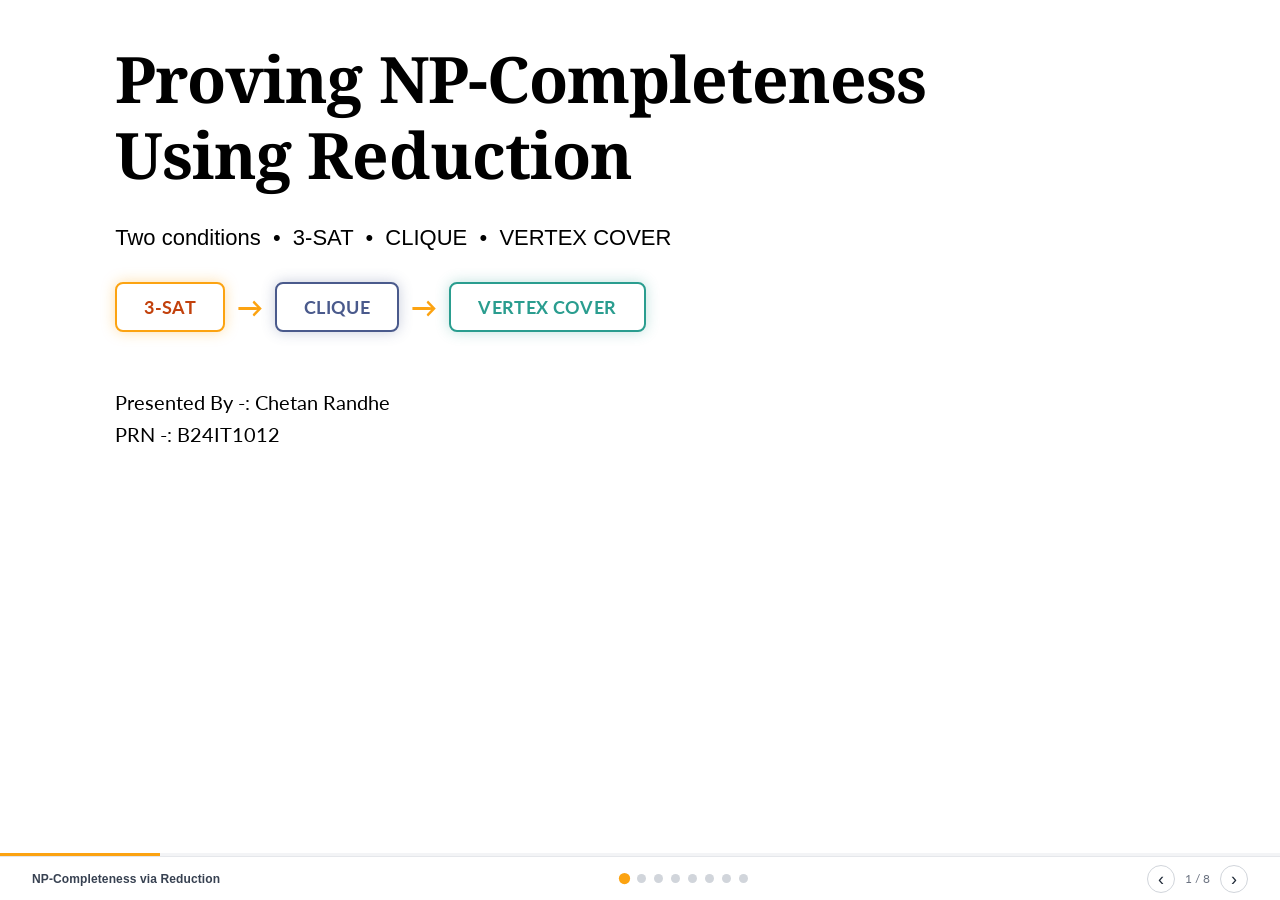
==== commit 24d4fbbd: "msg" ====
--- a/files (2)/index.html
+++ b/files (2)/index.html
@@ -29,19 +29,19 @@
   <section class="slide" data-title="P, NP, NPC">
     <h2 class="reveal">The Basics: P, NP and NP-Complete</h2>
     <div class="cards three">
-      <article class="card reveal">
-        <span class="badge">P</span>
+      <article class="card card-glow reveal">
+        <span class="badge badge-orange">P</span>
         <h3>P</h3>
         <p>Problems we can solve quickly (in polynomial time).</p>
-        <em>Example: sorting a list</em>
-      </article>
-      <article class="card reveal">
-        <span class="badge">NP</span>
+        <em class="orange">Example: sorting a list</em>
+      </article>
+      <article class="card card-glow reveal">
+        <span class="badge badge-orange">NP</span>
         <h3>NP</h3>
         <p>Problems where a given answer can be checked quickly.</p>
-        <em>Example: Sudoku, 3-SAT</em>
-      </article>
-      <article class="card card-dark reveal">
+        <em class="orange">Example: Sudoku, 3-SAT</em>
+      </article>
+      <article class="card card-glow reveal">
         <span class="badge badge-orange">NPC</span>
         <h3>NP-Complete</h3>
         <p>The hardest problems in NP. Solve one quickly and you can solve all of NP quickly.</p>
--- a/files (2)/style.css
+++ b/files (2)/style.css
@@ -15,6 +15,7 @@
   
   /* Semantic Colors Preserved Where Needed */
   --orange: #FCA311;
+  --orange-text: #c2410c;
   --slate: #4A5A8C;
   --teal: #2A9D8F;
   --gray-node: #64748b;
@@ -59,8 +60,8 @@
 }
 .slide.past { transform: translateX(-24px); }
 .slide.dark {
-  background: var(--black-slide);
-  color: #f4f4f5;
+  background: var(--paper);
+  color: var(--ink);
 }
 
 h1, h2, h3, h4 {
@@ -68,7 +69,7 @@
   color: var(--black);
   line-height: 1.2;
 }
-.dark h1, .dark h2, .dark h3 { color: #ffffff; }
+.dark h1, .dark h2, .dark h3 { color: var(--black); }
 h2 {
   font-size: clamp(24px, 4vw, 40px);
   letter-spacing: -0.01em;
@@ -83,12 +84,12 @@
   line-height: 1.55;
   color: #27272a;
 }
-.dark p { color: #d4d4d8; }
+.dark p { color: #27272a; }
 em {
   font-size: clamp(12px, 1.3vw, 16px);
   color: var(--gray);
 }
-.orange { color: var(--orange) !important; }
+.orange { color: var(--orange-text) !important; font-weight: 700; }
 .muted { color: #6b7280; font-size: clamp(12px, 1.3vw, 16px); }
 
 /* ---------- Title slide ---------- */
@@ -124,22 +125,42 @@
   gap: 12px;
 }
 .node {
-  padding: .7em 1.6em;
+  padding: .65em 1.5em;
   border-radius: 8px;
   font-weight: 700;
-  color: #ffffff;
   font-size: clamp(13px, 1.5vw, 18px);
   letter-spacing: .02em;
-  animation: nodeGlow 6s ease-in-out infinite;
-  box-shadow: 0 2px 8px rgba(0, 0, 0, 0.12);
-}
-.n-orange { background: var(--orange); color: #0c0d0e; }
-.n-slate { background: var(--slate); color: #ffffff; }
-.n-teal { background: var(--teal); color: #ffffff; }
-.n-gray { background: var(--gray-node); color: #ffffff; }
-.chain .node:nth-of-type(2) { animation-delay: 2s; }
-.chain .node:nth-of-type(3) { animation-delay: 4s; }
-.chain .node:nth-of-type(4) { animation-delay: 6s; }
+  background: #ffffff;
+  transition: transform .2s ease, box-shadow .2s ease;
+}
+.n-orange {
+  border: 2px solid var(--orange);
+  color: var(--orange-text);
+  box-shadow: 0 0 14px rgba(252, 163, 17, 0.35);
+}
+.n-slate {
+  border: 2px solid var(--slate);
+  color: var(--slate);
+  box-shadow: 0 0 14px rgba(74, 90, 140, 0.3);
+}
+.n-teal {
+  border: 2px solid var(--teal);
+  color: var(--teal);
+  box-shadow: 0 0 14px rgba(42, 157, 143, 0.3);
+}
+.n-gray {
+  border: 2px solid var(--gray-node);
+  color: var(--gray-node);
+  box-shadow: 0 0 14px rgba(100, 116, 139, 0.25);
+}
+.node:hover {
+  transform: translateY(-2px);
+}
+.n-orange:hover { box-shadow: 0 0 22px rgba(252, 163, 17, 0.5); }
+.n-slate:hover { box-shadow: 0 0 22px rgba(74, 90, 140, 0.45); }
+.n-teal:hover { box-shadow: 0 0 22px rgba(42, 157, 143, 0.45); }
+.n-gray:hover { box-shadow: 0 0 22px rgba(100, 116, 139, 0.4); }
+
 .arrow {
   color: var(--orange);
   font-size: 1.6em;
@@ -148,10 +169,6 @@
   animation: arrowNudge 2.4s ease-in-out infinite;
 }
 .chain.big .node { padding: .8em 2em; }
-@keyframes nodeGlow {
-  0%, 70%, 100% { box-shadow: 0 0 0 0 rgba(252, 163, 17, 0); }
-  85% { box-shadow: 0 0 0 6px rgba(252, 163, 17, .32); }
-}
 @keyframes arrowNudge {
   0%, 100% { transform: translateX(0); }
   50% { transform: translateX(5px); }
@@ -166,44 +183,44 @@
 .cards.two { grid-template-columns: repeat(2, 1fr); }
 .cards.four { grid-template-columns: repeat(4, 1fr); }
 .card {
-  background: var(--mist);
-  border: 1px solid var(--border-light);
+  background: #ffffff;
+  border: 1.5px solid #e5e7eb;
   border-radius: 12px;
   padding: clamp(14px, 2vw, 26px);
   display: flex;
   flex-direction: column;
   gap: 10px;
-  box-shadow: 0 1px 3px rgba(0, 0, 0, 0.04), 0 4px 12px rgba(0, 0, 0, 0.02);
+  box-shadow: 0 2px 8px rgba(0, 0, 0, 0.03);
   transition: transform .2s ease, box-shadow .2s ease, border-color .2s ease;
 }
 .card:hover {
   transform: translateY(-2px);
-  box-shadow: 0 6px 16px rgba(0, 0, 0, 0.06);
-  border-color: #d1d5db;
-}
-.card-dark {
+  border-color: #cbd5e1;
+  box-shadow: 0 0 16px rgba(0, 0, 0, 0.08);
+}
+.card-glow, .card-dark {
   background: #ffffff;
   border: 2px solid var(--orange);
   color: var(--ink);
   box-shadow: 0 0 16px rgba(252, 163, 17, 0.32), 0 2px 8px rgba(0, 0, 0, 0.04);
 }
-.card-dark h3 { color: var(--black); }
-.card-dark p { color: #27272a; }
-.card-dark em { color: var(--orange); font-weight: 700; }
-.card-dark:hover {
+.card-glow h3, .card-dark h3 { color: var(--black); }
+.card-glow p, .card-dark p { color: #27272a; }
+.card-glow em, .card-dark em { color: var(--orange-text); font-weight: 700; }
+.card-glow:hover, .card-dark:hover {
   transform: translateY(-2px);
   border-color: var(--orange);
   box-shadow: 0 0 24px rgba(252, 163, 17, 0.45), 0 4px 12px rgba(0, 0, 0, 0.06);
 }
 .card-navy {
-  background: var(--mist);
-  border: 1px solid var(--border-light);
+  background: #ffffff;
+  border: 1.5px solid #e5e7eb;
   color: var(--ink);
 }
 .card-navy h3 { color: var(--black); }
 .card-navy p { color: #374151; }
 .card-navy:hover {
-  border-color: #d1d5db;
+  border-color: #cbd5e1;
 }
 .card-head {
   display: flex;
@@ -215,41 +232,41 @@
   display: inline-grid;
   place-items: center;
   border-radius: 50%;
-  background: var(--black);
-  color: #ffffff;
+  background: #ffffff;
+  color: var(--black);
+  border: 2px solid var(--black);
   font-weight: 700;
   width: clamp(34px, 3.4vw, 44px);
   height: clamp(34px, 3.4vw, 44px);
   font-size: clamp(12px, 1.3vw, 16px);
-  box-shadow: 0 2px 4px rgba(0, 0, 0, 0.08);
-}
-.badge-orange {
-  background: var(--orange);
-  color: #0c0d0e;
-  box-shadow: 0 2px 6px rgba(252, 163, 17, 0.35);
-}
-.num {
-  background: var(--orange);
-  color: #0c0d0e;
+  box-shadow: 0 0 10px rgba(0, 0, 0, 0.08);
+  transition: transform .2s ease, box-shadow .2s ease;
+}
+.badge-orange, .num {
+  border: 2px solid var(--orange);
+  color: var(--orange-text);
+  box-shadow: 0 0 12px rgba(252, 163, 17, 0.32);
 }
 .dark-num {
-  background: var(--black);
-  color: #ffffff;
-  border: 1px solid #27272a;
+  border: 2px solid var(--black);
+  color: var(--black);
+  box-shadow: 0 0 10px rgba(0, 0, 0, 0.08);
 }
 .banner {
-  background: var(--mist);
-  border: 1px solid var(--border-light);
+  background: #ffffff;
+  border: 1.5px solid #e5e7eb;
   border-radius: 10px;
   padding: clamp(12px, 1.8vw, 20px) clamp(14px, 2vw, 26px);
   font-size: clamp(13px, 1.5vw, 18px);
   line-height: 1.5;
   color: #1f2937;
+  box-shadow: 0 2px 8px rgba(0, 0, 0, 0.03);
 }
 .dark-banner {
-  background: var(--black-card);
-  border: 1px solid var(--border-dark);
-  color: #f4f4f5;
+  background: #ffffff;
+  border: 2px solid var(--orange);
+  color: #1f2937;
+  box-shadow: 0 0 16px rgba(252, 163, 17, 0.25);
 }
 
 /* ---------- Equation ---------- */
@@ -265,17 +282,21 @@
   border-radius: 8px;
   font-weight: 700;
   font-size: clamp(14px, 1.8vw, 22px);
-  box-shadow: 0 2px 6px rgba(0, 0, 0, 0.08);
+  background: #ffffff;
+  transition: transform .2s ease, box-shadow .2s ease;
 }
 .p-navy {
-  background: var(--black);
-  color: #ffffff;
-  border: 1px solid #27272a;
+  border: 2px solid var(--black);
+  color: var(--black);
+  box-shadow: 0 0 12px rgba(0, 0, 0, 0.08);
 }
 .p-orange {
-  background: var(--orange);
-  color: #0c0d0e;
-  box-shadow: 0 4px 12px rgba(252, 163, 17, 0.28);
+  border: 2px solid var(--orange);
+  color: var(--orange-text);
+  box-shadow: 0 0 18px rgba(252, 163, 17, 0.35);
+}
+.pill:hover {
+  transform: translateY(-2px);
 }
 .op {
   color: var(--orange);
@@ -310,8 +331,8 @@
 
 /* ---------- Panels & graphs ---------- */
 .panel {
-  background: var(--mist);
-  border: 1px solid var(--border-light);
+  background: #ffffff;
+  border: 1.5px solid #e5e7eb;
   border-radius: 12px;
   padding: clamp(12px, 1.6vw, 20px);
   text-align: center;
@@ -353,23 +374,36 @@
   font-weight: 700;
 }
 .vt {
-  fill: #ffffff;
+  fill: #0c0d0e;
   font-size: 15px;
   font-weight: 700;
   text-anchor: middle;
   font-family: var(--sans);
 }
-.v { fill: var(--black); }
-.v.vy { fill: var(--orange); }
-.vy + .vt { fill: #0c0d0e; }
+.v {
+  fill: #ffffff;
+  stroke: #18181b;
+  stroke-width: 2.2;
+}
+.v.vy {
+  fill: #ffffff;
+  stroke: var(--orange);
+  stroke-width: 3.5;
+  filter: drop-shadow(0 0 6px rgba(252, 163, 17, 0.6));
+}
+.vy + .vt {
+  fill: var(--orange-text);
+  font-weight: 800;
+}
 .edge {
-  stroke: #9ca3af;
-  stroke-width: 1.6;
+  stroke: #cbd5e1;
+  stroke-width: 1.8;
   fill: none;
 }
 .edge.hl {
   stroke: var(--orange);
   stroke-width: 3.2;
+  filter: drop-shadow(0 0 4px rgba(252, 163, 17, 0.5));
 }
 
 /* Graph animation */
